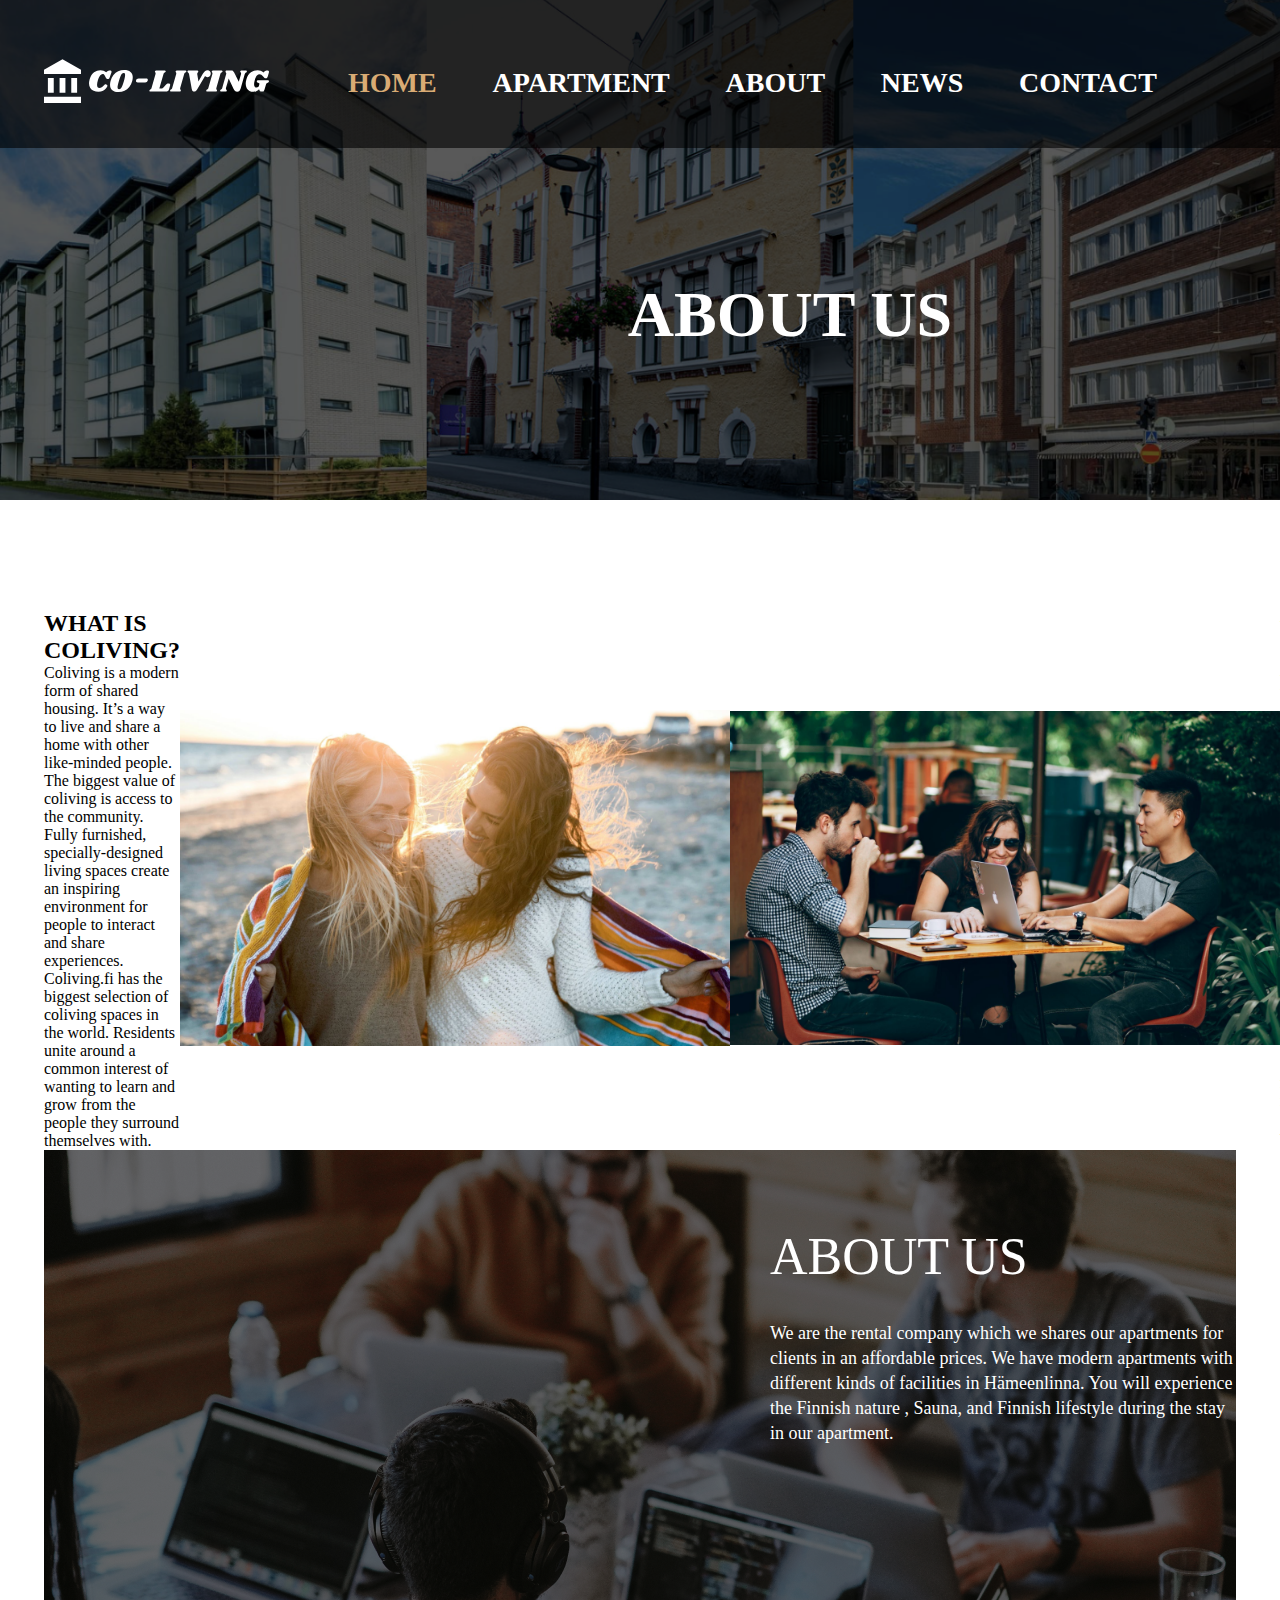
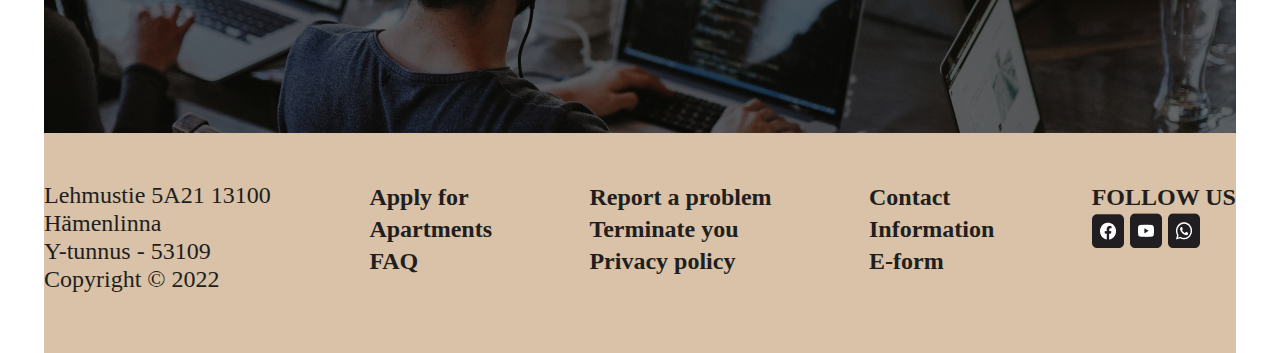
==== docs/about.html @ 39f3a429 "Adding html files for github pages setup" ====
<!DOCTYPE html>
<html lang="en">
<head>
    <!-- Required meta tags -->
    <meta charset="utf-8">
    <meta name="viewport" content="width=device-width, initial-scale=1">

    <!-- Bootstrap CSS -->
    <link href="https://cdn.jsdelivr.net/npm/bootstrap@5.0.2/dist/css/bootstrap.min.css" rel="stylesheet" integrity="sha384-EVSTQN3/azprG1Anm3QDgpJLIm9Nao0Yz1ztcQTwFspd3yD65VohhpuuCOmLASjC" crossorigin="anonymous">

    <title> COLIVING </title>
    <link rel="stylesheet" href="styles1.css">
</head>
<body>
  <section class="promo">
    <header>
      <div class="container">
          <div class="row">
              <div class="logo"><img src="images/Logo.svg" alt="logo"></div>
              <ul class="menu">
                  <a href="home.php"><li class="menu_link menu_active">Home</li></a>
                  
                  <a href="#"><li class="menu_link">Apartment</li></a>
                  
                  <a href="about.php"><li class="menu_link">About</li></a>
                  
                  <a href="#"><li class="menu_link">News</li></a>
                  
                  <a href="contactus.php"><li class="menu_link">Contact</li></a>

              </ul>
          </div>
      </div>
  </header>

  <div class="wrapper">
    <div class="container">
      <h1 class="title">ABOUT US</h1>
      <div class="subtitle"></div>
    </div>
  </div>
</section>
<section class="container">
  <div class="row">
      <div class="Catalog_wrapper">
          <div class="row">
          <div class= "col-md-6 Form contact">
              <h2>What is Coliving?</h2>
              <p>Coliving is a modern form of shared housing.
                  It’s a way to live and share a home with other like-minded people. 
                  The biggest value of coliving is access to the community.<br>
                  Fully furnished, specially-designed living spaces create an 
                  inspiring environment for people to interact and share experiences.<br>
                  Coliving.fi has the biggest selection of coliving spaces in the world.
                  Residents unite around a common interest of wanting to learn and 
                  grow from the people they surround themselves with.</p>
          </div>
          <div class= "col-md-6 Form contact">
              <p><img class="first-image" src ="images/Rectangle 1.png"width="550"></p>
          </div>
  </div>
  </div>
  <div class="row">
      <div class= "col-md-6 Form contact">
          <p><img class="first-image" src ="images/123.png"width="550"></p>
      </div>
      <div class= "col-md-6 Form form1">
          <h2>Who is coliving for?</h2>
          <p>Coliving is for people who value a community alongside individuality.<br>
              Residents unite around a common interest of wanting to learn and grow from <br>
              the people they surround themselves with. They also value the positive environmental 
              impact of sharing resources and costs to reduce waste.<br>
              Coliving is perfect for those relocating for a new job, studying for a degree, working 
              remotely.</p> 
      </div> 
  </div>
  </div>
  <section class="about_us">
      <div class="container">
        <div class="container_about_us">
          <h2 class="h2_white">About us</h2>
          <div class="h2_subtitle">We are the rental company which we shares our apartments for clients in an affordable prices. We have modern apartments with different kinds of facilities in Hämeenlinna. You will experience the Finnish nature , Sauna, and Finnish lifestyle during the stay in our apartment.</div>
        </div>
      </div>
    </section>

    <section class="footer">
        <div class="container">
          <div class="footer_wrapper">
            <div class="adress">Lehmustie 5A21
              13100 Hämenlinna<br>
              Y-tunnus - 53109
              Copyright © 2022</div>
            <div class="footer_elem">
              <ul>
                <a href="#" class="footer_link">Apply for</a>
                <a href="#" class="footer_link">Apartments</a>
                <a href="#" class="footer_link">FAQ</a>
              </ul>
            </div>
            <div class="footer_elem">
              <ul>
                <a href="#" class="footer_link">Report a problem</a>
                <a href="#" class="footer_link">Terminate you</a>
                <a href="#" class="footer_link">Privacy policy</a>
              </ul>
            </div>
            <div class="footer_elem">
              <ul>
                <a href="contactus.php" class="footer_link">Contact</a>
                <a href="#" class="footer_link">Information</a>
                <a href="#" class="footer_link">E-form</a>
              </ul>
            </div>
            <div class="footer_elem">
              <p>FOLLOW US</p>
              <div class="icons">
                <a href="#" class="facebook"><img src="images/facebook.png"></a>
                <a href="#" class="youtube"><img src="images/youtube.png"></a>
                <a href="#" class="watsapp"><img src="images/whatsapp.png"></a>
              </div> 
            </div>
          </div>
            
        </div>
      </section>
     <!-- Option 1: Bootstrap Bundle with Popper -->
     <script src="https://cdn.jsdelivr.net/npm/bootstrap@5.0.2/dist/js/bootstrap.bundle.min.js" integrity="sha384-MrcW6ZMFYlzcLA8Nl+NtUVF0sA7MsXsP1UyJoMp4YLEuNSfAP+JcXn/tWtIaxVXM" crossorigin="anonymous"></script>
    
     <!-- Option 2: Separate Popper and Bootstrap JS -->
     <!--
     <script src="https://cdn.jsdelivr.net/npm/@popperjs/core@2.9.2/dist/umd/popper.min.js" integrity="sha384-IQsoLXl5PILFhosVNubq5LC7Qb9DXgDA9i+tQ8Zj3iwWAwPtgFTxbJ8NT4GN1R8p" crossorigin="anonymous"></script>
     <script src="https://cdn.jsdelivr.net/npm/bootstrap@5.0.2/dist/js/bootstrap.min.js" integrity="sha384-cVKIPhGWiC2Al4u+LWgxfKTRIcfu0JTxR+EQDz/bgldoEyl4H0zUF0QKbrJ0EcQF" crossorigin="anonymous"></script>
     -->
    </body>
    </html>
---- docs/styles1.css ----
@font-face {
    font-family: Archivo;
    src: url("/fonts/archivo/Archivo[wdth\,wght].ttf");
}
@font-face {
    font-family: Judson;
    src: url("/fonts/judson/Judson-Regular.ttf");
}
*{
    margin: 0;
    padding: 0;
    box-sizing: border-box;
}
.container{
    position: relative;
    max-width: 1192px;
    margin: 0 auto;
}
header{
    background-color: rgba(0,0,0,0.6);
    height: 148px;
}
.row{
    display: flex;
    flex-direction: row;
    align-items: center;
    padding-top: 55px;
}
.menu{
    display: flex;
    flex-direction: row;
    justify-content: space-between;
    padding: 13px 79px;
    list-style: none;
    font-family: Archivo;
    font-style: normal;
    font-weight: bold;
    font-size: 28px;
    line-height: 30px;
    text-transform: uppercase;
    color: #FFFFFF;
    width: 100%;
}
.menu a{
    text-decoration: none;
    color: #fff;
}
.menu a:hover{
    color: #D9AB74;
}
.menu_active{
    color: #D9AB74;
}
.promo{
    min-height: 500px;
    background: url("images/backgroung.png") center center/cover no-repeat;
}
.title{
    font-family: Archivo;
    font-style: normal;
    font-weight: 900;
    font-size: 64px;
    line-height: 70px;
    text-transform: capitalize;
    color: #FFFFFF;
    padding-top: 132px;
    max-width: 908px;
    display: flex;
    justify-content: flex-end;
}
.subtitle{
    font-family: Judson;
    font-style: normal;
    font-weight: normal;
    font-size: 24px;
    line-height: 28px;
    color: #FFFFFF;
    max-width: 784px;
    padding-top: 35px;
}
.apartment{
    min-height: 850px;
}
h2{
    font-family: Archivo;
    text-transform: uppercase;
}
.apartment_title{
    font-style: normal;
    font-weight: 500;
    font-size: 52px;
    line-height: 57px;
    color: #000000;
    margin-top: 68px;
    text-align: center;
}
.catalog{
    display: flex;
    flex-direction: row;
    background-color:#FFF7EE;
   
}
.catalog_img{
    width: 682px;
    height: 416px;
    margin-top: 76px;
}
.catalog_info{
    width: 100%;
    padding: 0 15px;
    margin: 0 auto;
}
.catalog_menu{
    display: flex;
    flex-direction: row;
    list-style-type: none;
    color:#797373;
    margin-top: 21px;
    justify-content: space-between;
    width: 615px;
    padding: 13px 0;
    line-height: 25px;
}
.catalog_link{
    border-right: 2px solid #d2cdcd;
    padding-right: 28px;
}
.catalog_link:last-child{
    border-right: none;
}
.catalog_link span{
    color:#363535;
}
.catalog_descr{
    margin: 76px 0 0 40px;
}
h3{
    font-family: Archivo;
    font-style: normal;
    font-weight: 500;
    font-size: 36px;
    line-height: 39px;
    color: #000000;
}
.descr_text{
    margin-top: 23px;
    font-family: Judson;
    font-style: normal;
    font-weight: normal;
    font-size: 18px;
    line-height: 21px;
    color: #201E21;
}
.descr_btn{
    width: 268px;
    height: 60px;
    background: #D9AB74;
    border-radius: 5px;
    margin-top: 16px;
    display: flex;
    justify-content: center;
    align-items: center;
}
.descr_btn a{   
    font-family: Judson;
    font-style: normal;
    font-weight: normal;
    font-size: 24px;
    line-height: 28px;
    text-transform: uppercase;
    color: #000000;
    text-decoration: none;
}
.descr_btn:hover{
    background: #ca9656;
}
.catalog:nth-child(3){
    flex-direction: row-reverse;
}
.catalog:nth-child(3) .catalog_descr{
    margin-left: 0;
    margin-right: 32px;
}
.about_us{
    min-height: 583px;
    background: url("images/Group\ 25.png") center center/cover no-repeat;
}
.container_about_us{
    padding-top: 78px;
    margin-left: 726px;
}
.h2_white{
    font-family: Archivo;
    font-style: normal;
    font-weight: 500;
    font-size: 52px;
    line-height: 57px;
    text-transform: uppercase;
    color: #FFFFFF;   
}
.h2_subtitle{
    font-family: Judson;
    font-style: normal;
    font-weight: normal;
    font-size: 18px;
    line-height: 25px;
    /* or 139% */
    color: #FFFFFF;
    padding-top: 36px;
    
}
.news{
    height: 600px;
    background-color: rgb(42, 41, 41);
}
.news_wrapper{
    margin-top: 63px;
    display: flex;
    flex-direction: row;
    justify-content: space-between;
}
.news .h2_white{
    padding-top: 50px;
    text-align: center;
}
.news .text_white{
    width: 374px;
}
.news_info h3{
    font-family: Archivo;
    font-style: normal;
    font-weight: 500;
    font-size: 36px;
    line-height: 39px;
    color: #FFFFFF;
}
.date{
    font-family: Judson;
    font-style: italic;
    font-weight: normal;
    font-size: 18px;
    line-height: 21px;
    color: #FFFFFF;
    margin-top: 15px;
}
.news_info .text_white{
    font-family: Judson;
    font-style: normal;
    font-weight: normal;
    font-size: 20px;
    line-height: 23px;
    color: #FFFFFF;
    margin-top: 15px;
    margin-bottom: 15px;
}
.news_info .descr_btn{
    margin-top: 40px;
}
.footer{
    height: 220px;
    background-color: #D9C2A7;
}
.footer_wrapper{
    display: flex;
    padding-top: 48px;
    flex-direction: row;
    justify-content: space-between;
}
.adress{
    font-family: Judson;
    font-style: normal;
    font-weight: normal;
    font-size: 24px;
    line-height: 28px;
    color: #201E21;
    width: 228px;
}
.footer_elem{
    font-family: Judson;
    font-style: normal;
    font-weight: bold;
    font-size: 24px;
    line-height: 32px;
    /* or 133% */
    color: #201E21;
}
.footer_link{
    text-decoration: none;
    color: #201E21;
}
.footer_link:hover{
    color:#D9AB74;
}
.footer_elem ul{
    display: flex;
    flex-direction: column;
}
.follow_us p{
    font-family: Judson;
    font-style: normal;
    font-weight: normal;
    font-size: 24px;
    line-height: 28px;
    color: #201E21;
}

.facebook{
    src: url("images/facebook.png");
.icons{
    padding-top: 14px;
}

.icons a{
    padding-right: 10px;
}

.facebook:hover{
    filter: invert(27%) sepia(51%) saturate(178%) hue-rotate(346deg) brightness(104%) contrast(97%);
}

.youtube:hover{
    filter: invert(27%) sepia(51%) saturate(178%) hue-rotate(346deg) brightness(104%) contrast(97%);
}

.watsapp:hover{
    filter: invert(27%) sepia(51%) saturate(178%) hue-rotate(346deg) brightness(104%) contrast(97%);
} 

input[type=submit]
{
    color:#171515 ;
    background-color:#dd832f ;
    border-color: #dc8736;
    padding: 5px 5px;
  text-align: center;
  text-decoration: none;
  display: inline-block;
  font-size: 08px;
  margin: 1px 2px;
  cursor: pointer;
}

.first-image
{
    width: 100%;
    height: auto;
}
div.row{
    background-color:#FFF7EE;
   
}
h2{
    text-align: center;
}
.story{
    min-height: 583px;
    background: url("Rectangle\ 12.png") center center/cover no-repeat;
}
.container_story{
    padding-top: 78px;
    margin-left: 726px;
}
.apartment{
    background-color:#FFF7EE;
   
}
.about_us_1{
    min-height: 583px;
    background: url("images/Rectangle\ 12.png") center center/cover no-repeat;
}
@media (max-width: 700px) 
{
    header{
        background: wheat;
    }
    footer{
        width: 50%;
    }
}

@media (max-width:400px)
{
    footer{
        width:100%;
        border: 1px solid burlywood;
    }
}
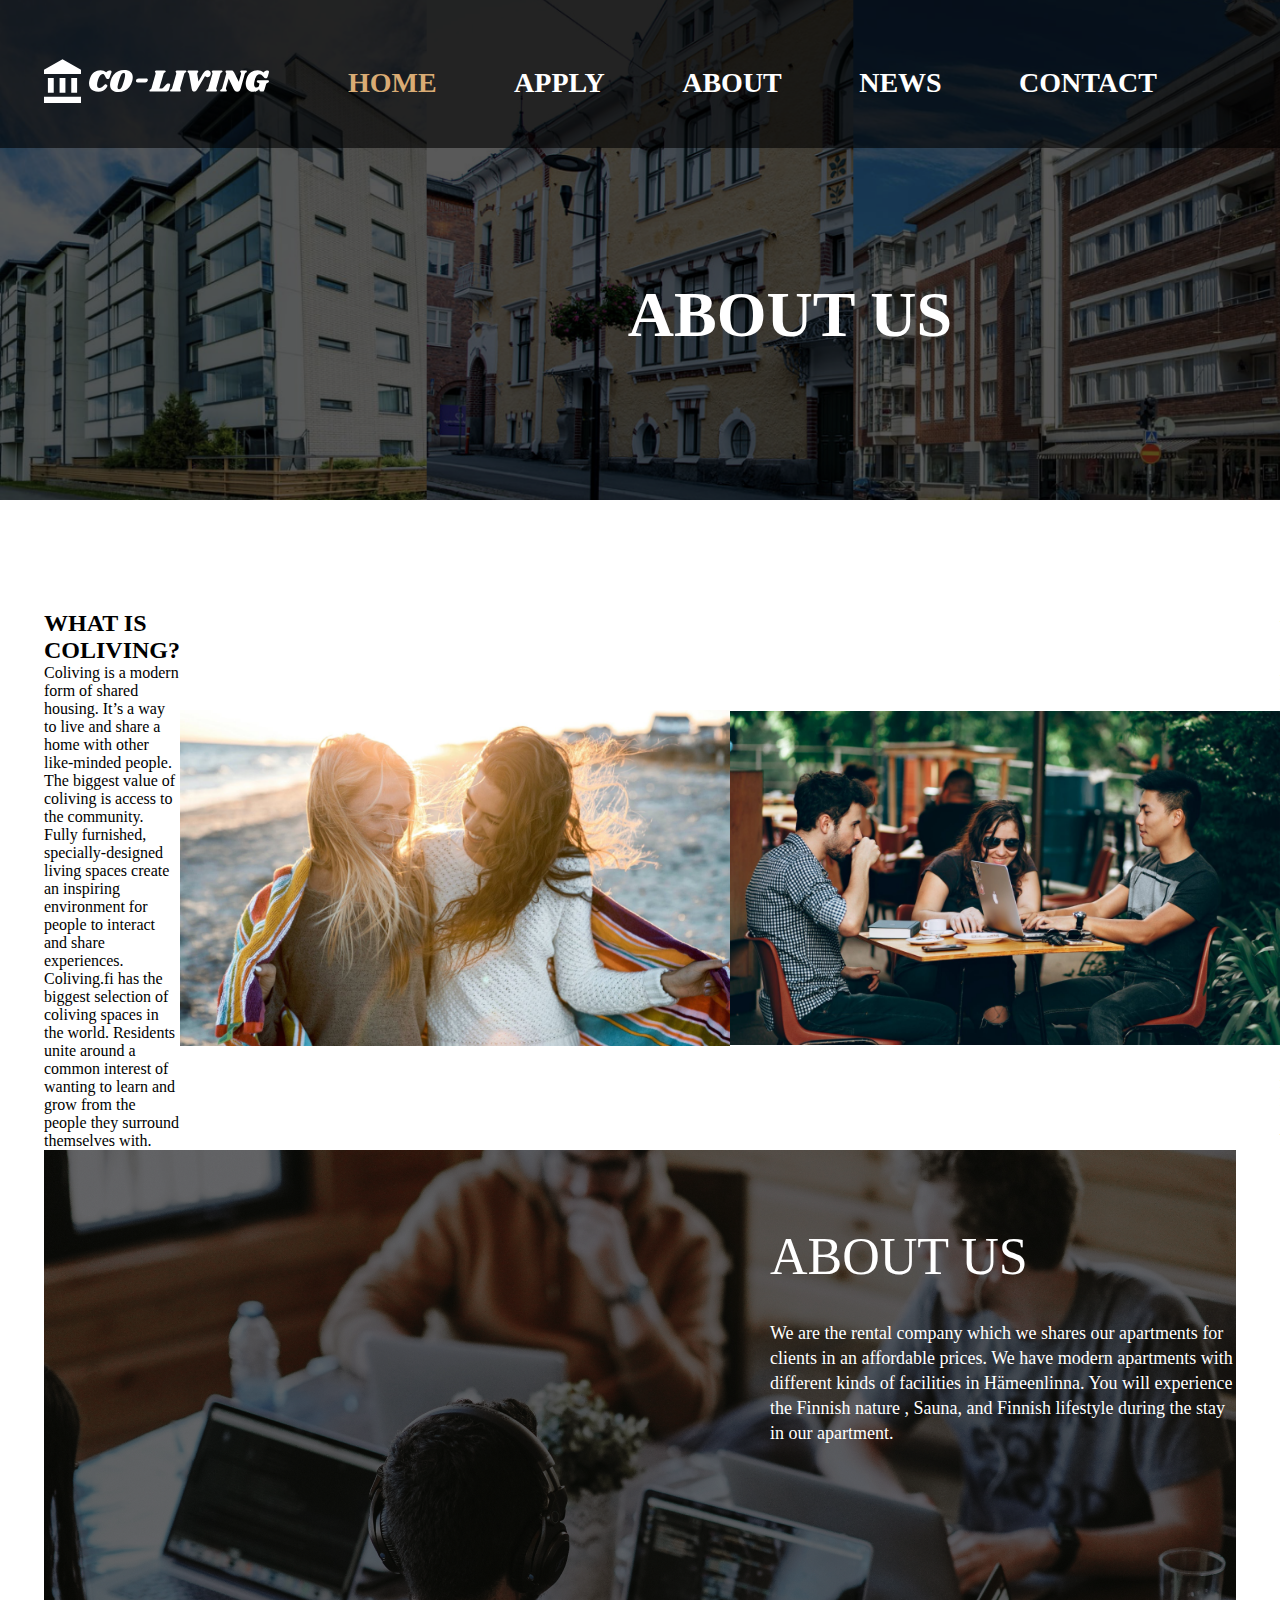
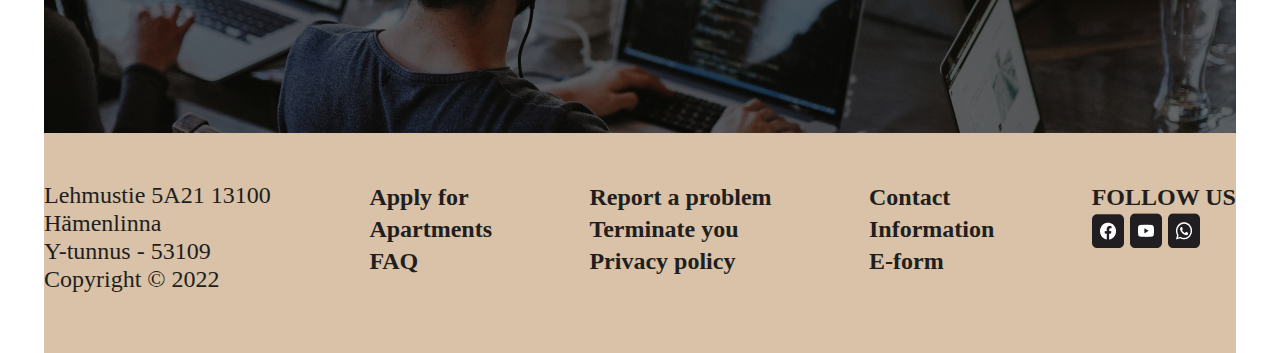
==== commit 5d13a626: "header changes" ====
--- a/docs/about.html
+++ b/docs/about.html
@@ -18,16 +18,15 @@
           <div class="row">
               <div class="logo"><img src="images/Logo.svg" alt="logo"></div>
               <ul class="menu">
-                  <a href="home.php"><li class="menu_link menu_active">Home</li></a>
+                <a href="home.html"><li class="menu_link menu_active">Home</li></a>
                   
-                  <a href="#"><li class="menu_link">Apartment</li></a>
-                  
-                  <a href="about.php"><li class="menu_link">About</li></a>
-                  
-                  <a href="#"><li class="menu_link">News</li></a>
-                  
-                  <a href="contactus.php"><li class="menu_link">Contact</li></a>
-
+                <a href="apply.html"><li class="menu_link">Apply</li></a>
+                
+                <a href="about.html"><li class="menu_link">About</li></a>
+                
+                <a href="#"><li class="menu_link">News</li></a>
+                
+                <a href="contact.html"><li class="menu_link">Contact</li></a>
               </ul>
           </div>
       </div>
